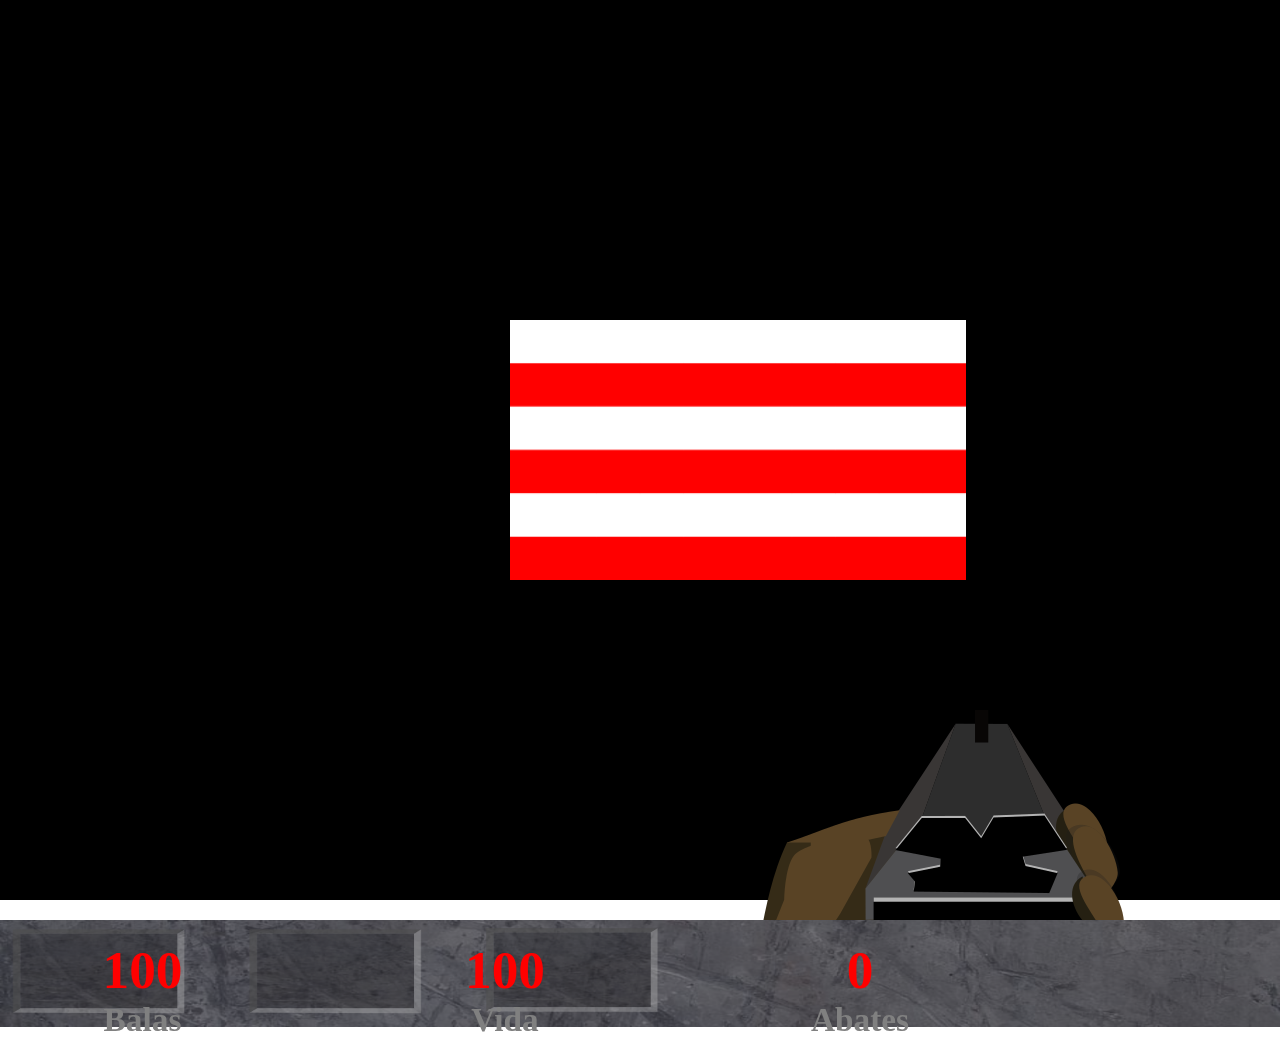
==== screens/telaGame1/index.html @ 6d6aa9f8 "adicionando telas iniciais e creditos" ====
<!DOCTYPE html>
<html>
  <head>
    <meta charset="utf-8" />
    <title>tela game 1</title>
    <link rel="stylesheet" href="./css/style.css">
  </head>
  <body id="body_tela_game">
    <script src="../../js/three.js"></script>
    <script src="../../js/scene.js"></script>
    <img src="../../images/shortgun.png" alt="" id="character" >
    <img src="../../images/infoBar.png" alt="" class="infobar">
    <div id="infos">
      <div class="containerInfo containerInfoBalas">
        <p id="balas" class="infoNumber">0</p>
        <p class="infoDescription">Balas</p>
      </div>
      <div class="containerInfo containerInfoVida">
        <p id="vida" class="infoNumber">0</p>
        <p class="infoDescription">Vida</p>
      </div>
      <div class="containerInfo containerInfoAbates">
        <p id="abates" class="infoNumber">0</p>
        <p class="infoDescription">Abates</p>
      </div>
      
    </div>
  </body>
</html>
---- screens/telaGame1/css/style.css ----
*,body{
    margin:0;
    padding:0;
}
@font-face {
    font-family: 'AmazDoom';
    src: url('../css/AmazDooMRight2.ttf') format('truetype');
}

#character{
    position:absolute;
    top:710px;
    left:760px;
}
#infos{
    width:1920px;
    position:absolute;
    top:920px;
    display: flex;
    flex-direction: row;
}
.infobar{
    position:absolute;
    width: 100vw;
    top:920px;
}
.containerInfo{
    display:flex;
    flex-direction: column;
    align-items: center;
    justify-content: space-around;
    margin-top: 1%;
    color:#ff0000;
    font-weight: bold;
}
.containerInfoBalas{
    width: 285px;
}
.containerInfoVida{
    width: 440px;
}
.containerInfoAbates{
    width: 270px;
}
.infoNumber{
    font-size: 40pt;
}
.infoDescription{
    font-size: 25pt;
    font-weight: bold;
    color:gray;
}
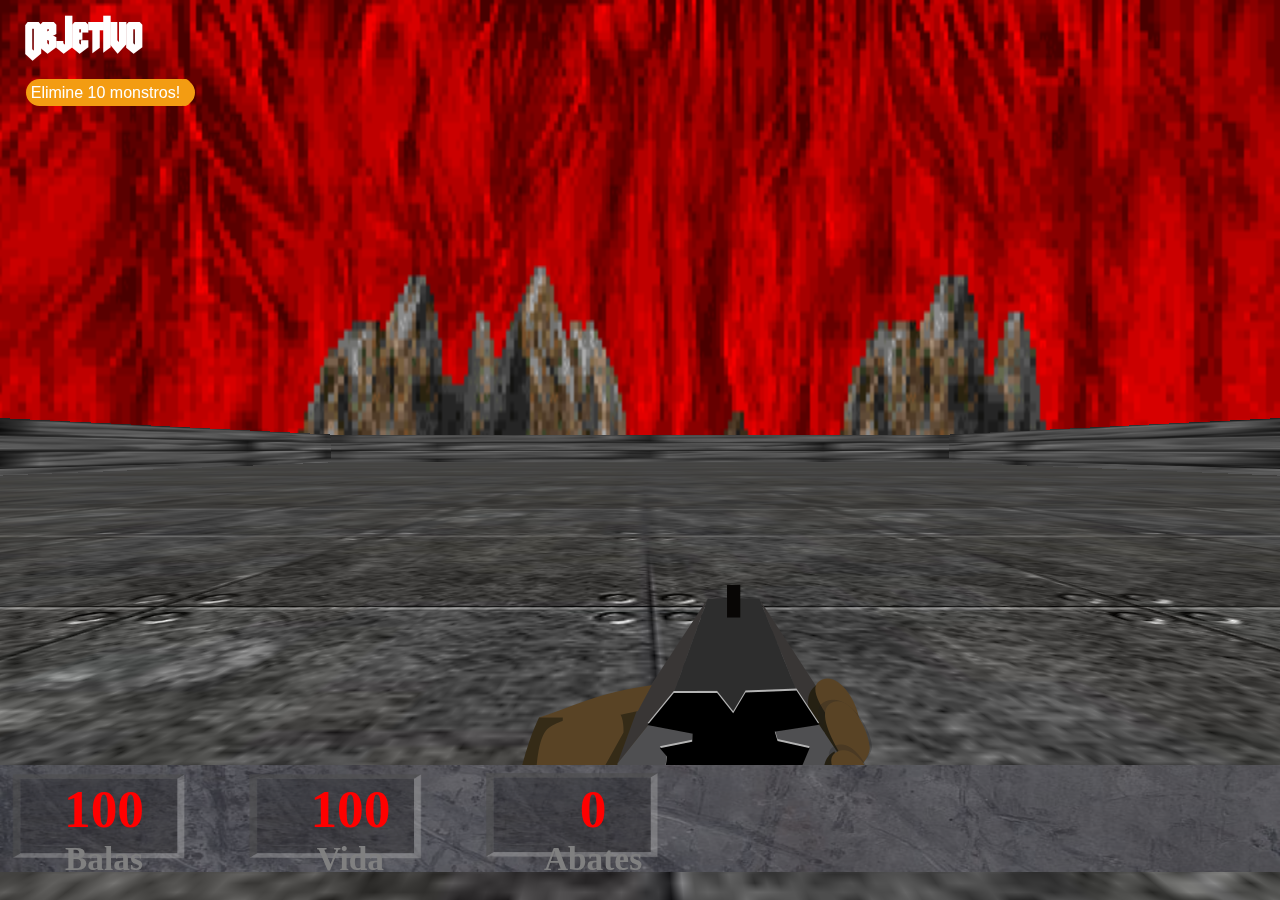
==== commit 0be0bcae: "finalizando game" ====
--- a/screens/telaGame1/index.html
+++ b/screens/telaGame1/index.html
@@ -8,6 +8,10 @@
   <body id="body_tela_game">
     <script src="../../js/three.js"></script>
     <script src="../../js/scene.js"></script>
+    <div class="objetivo">
+      <h4>Objetivo</h4>
+      <p id ="objetivo"></p>
+    </div>
     <img src="../../images/shortgun.png" alt="" id="character" >
     <img src="../../images/infoBar.png" alt="" class="infobar">
     <div id="infos">
--- a/screens/telaGame1/css/style.css
+++ b/screens/telaGame1/css/style.css
@@ -4,25 +4,25 @@
 }
 @font-face {
     font-family: 'AmazDoom';
-    src: url('../css/AmazDooMRight2.ttf') format('truetype');
+    src: url('../../../fonts/AmazDooMLeft2.ttf') format('truetype');
 }
 
 #character{
     position:absolute;
-    top:710px;
-    left:760px;
+    top:65vh;
+    left:40vw;
 }
 #infos{
-    width:1920px;
+    width:100vw;
     position:absolute;
-    top:920px;
+    top:85vh;
     display: flex;
     flex-direction: row;
 }
 .infobar{
     position:absolute;
     width: 100vw;
-    top:920px;
+    top:85vh;
 }
 .containerInfo{
     display:flex;
@@ -34,13 +34,13 @@
     font-weight: bold;
 }
 .containerInfoBalas{
-    width: 285px;
+    margin-left:5%;
 }
 .containerInfoVida{
-    width: 440px;
+    margin-left:13%;
 }
 .containerInfoAbates{
-    width: 270px;
+    margin-left:12%;
 }
 .infoNumber{
     font-size: 40pt;
@@ -50,4 +50,25 @@
     font-weight: bold;
     color:gray;
 }
+.objetivo{
+    position:absolute;
+    top:2vh;
+    left:2vw;
+    color:#ffffff;
+    width: 40vw;
+    height: 20vh;
+}
+.objetivo h4{
+    font-size: 36pt;
+    font-family: 'AmazDoom';
+}
+.objetivo p{
+    font-family: sans-serif;
+    margin-top:1%;
+}
+.objetivo span{
+    background-color: #f39c12;
+    padding: 1%;
+    border-radius: 100px;
+}
 
